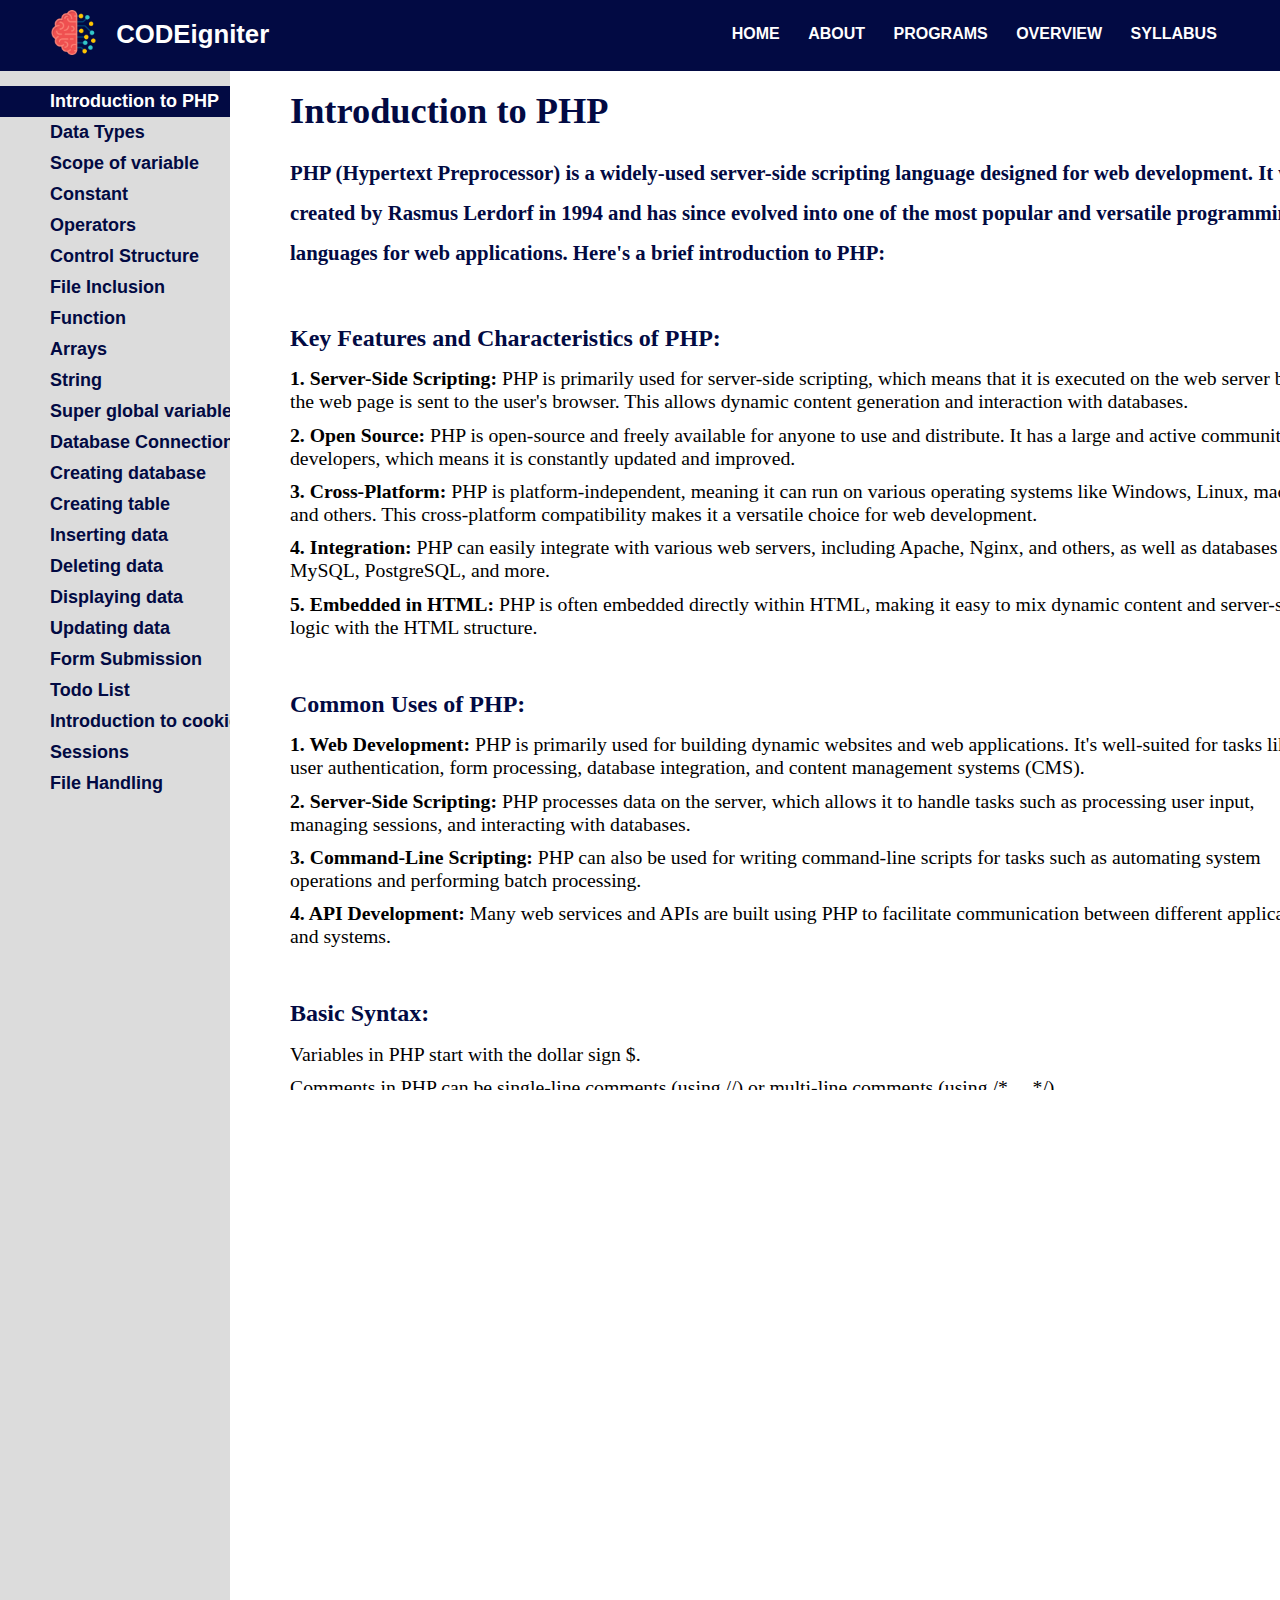
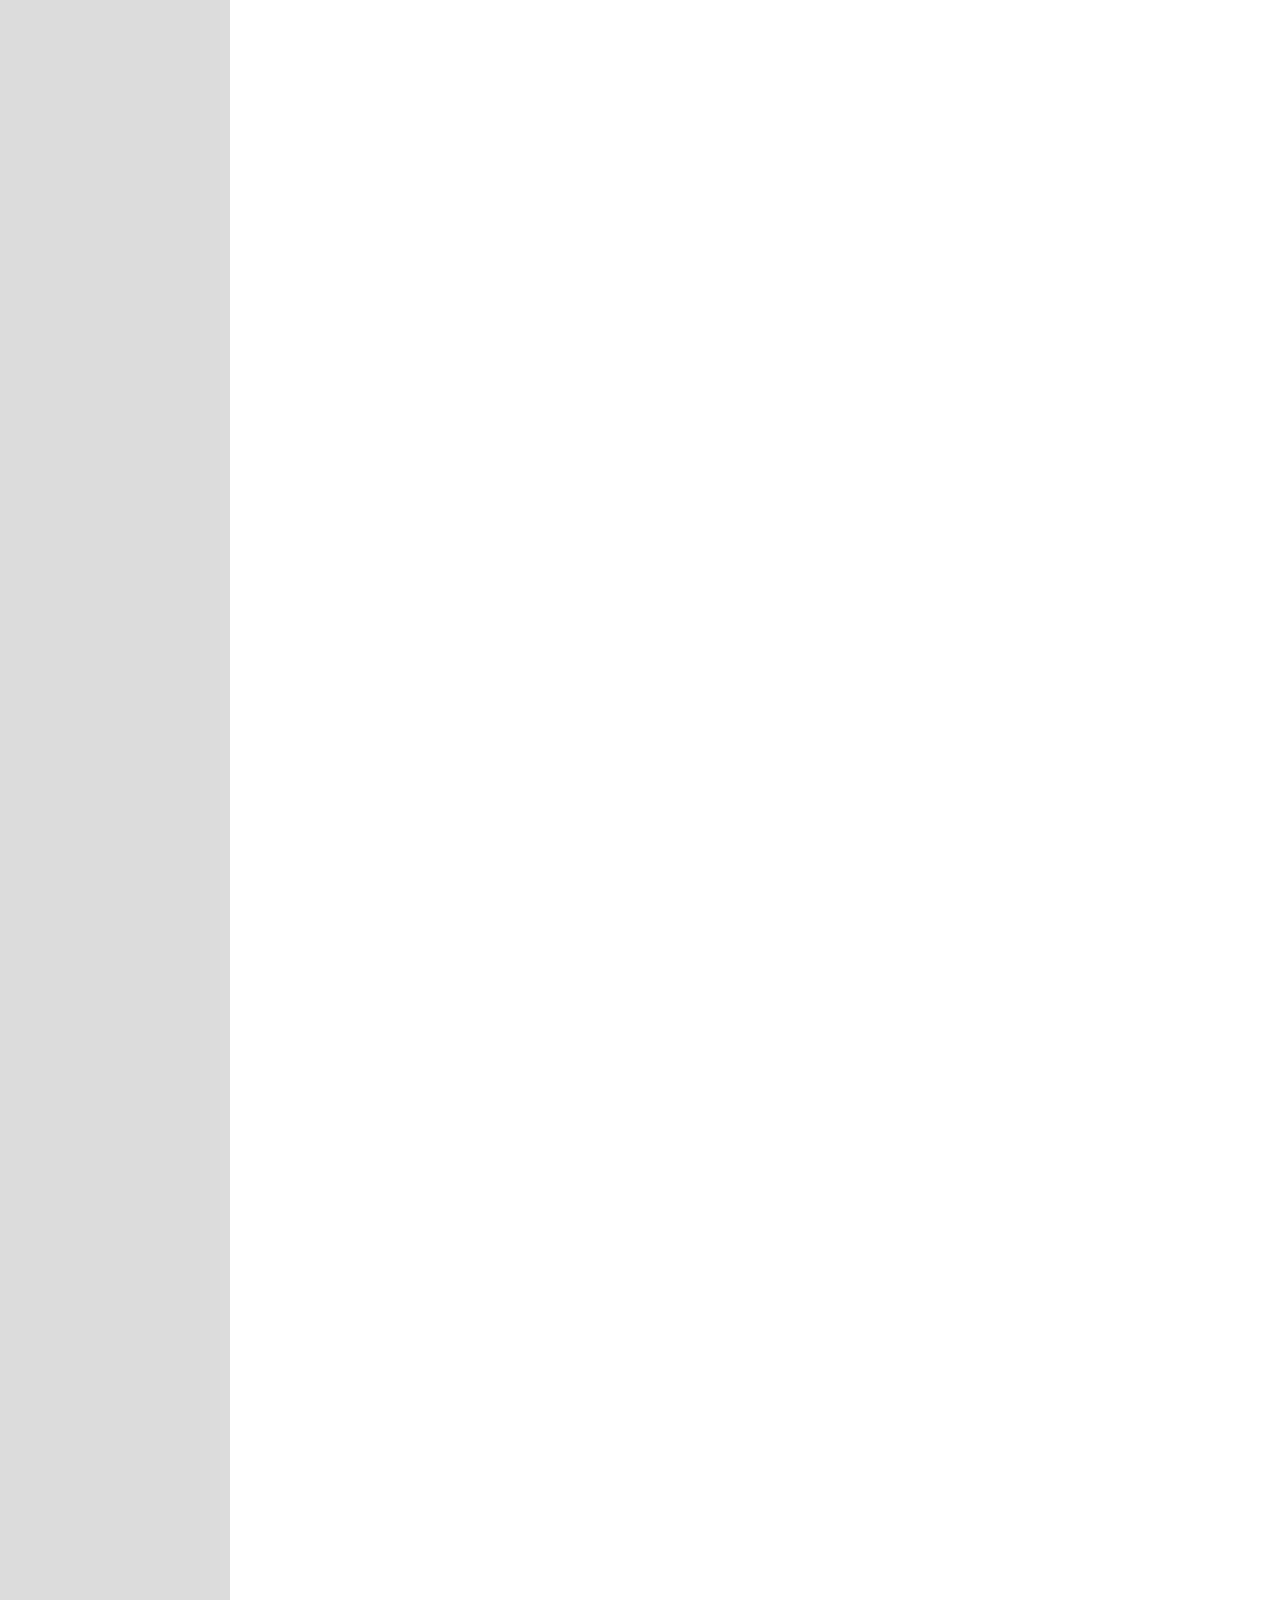
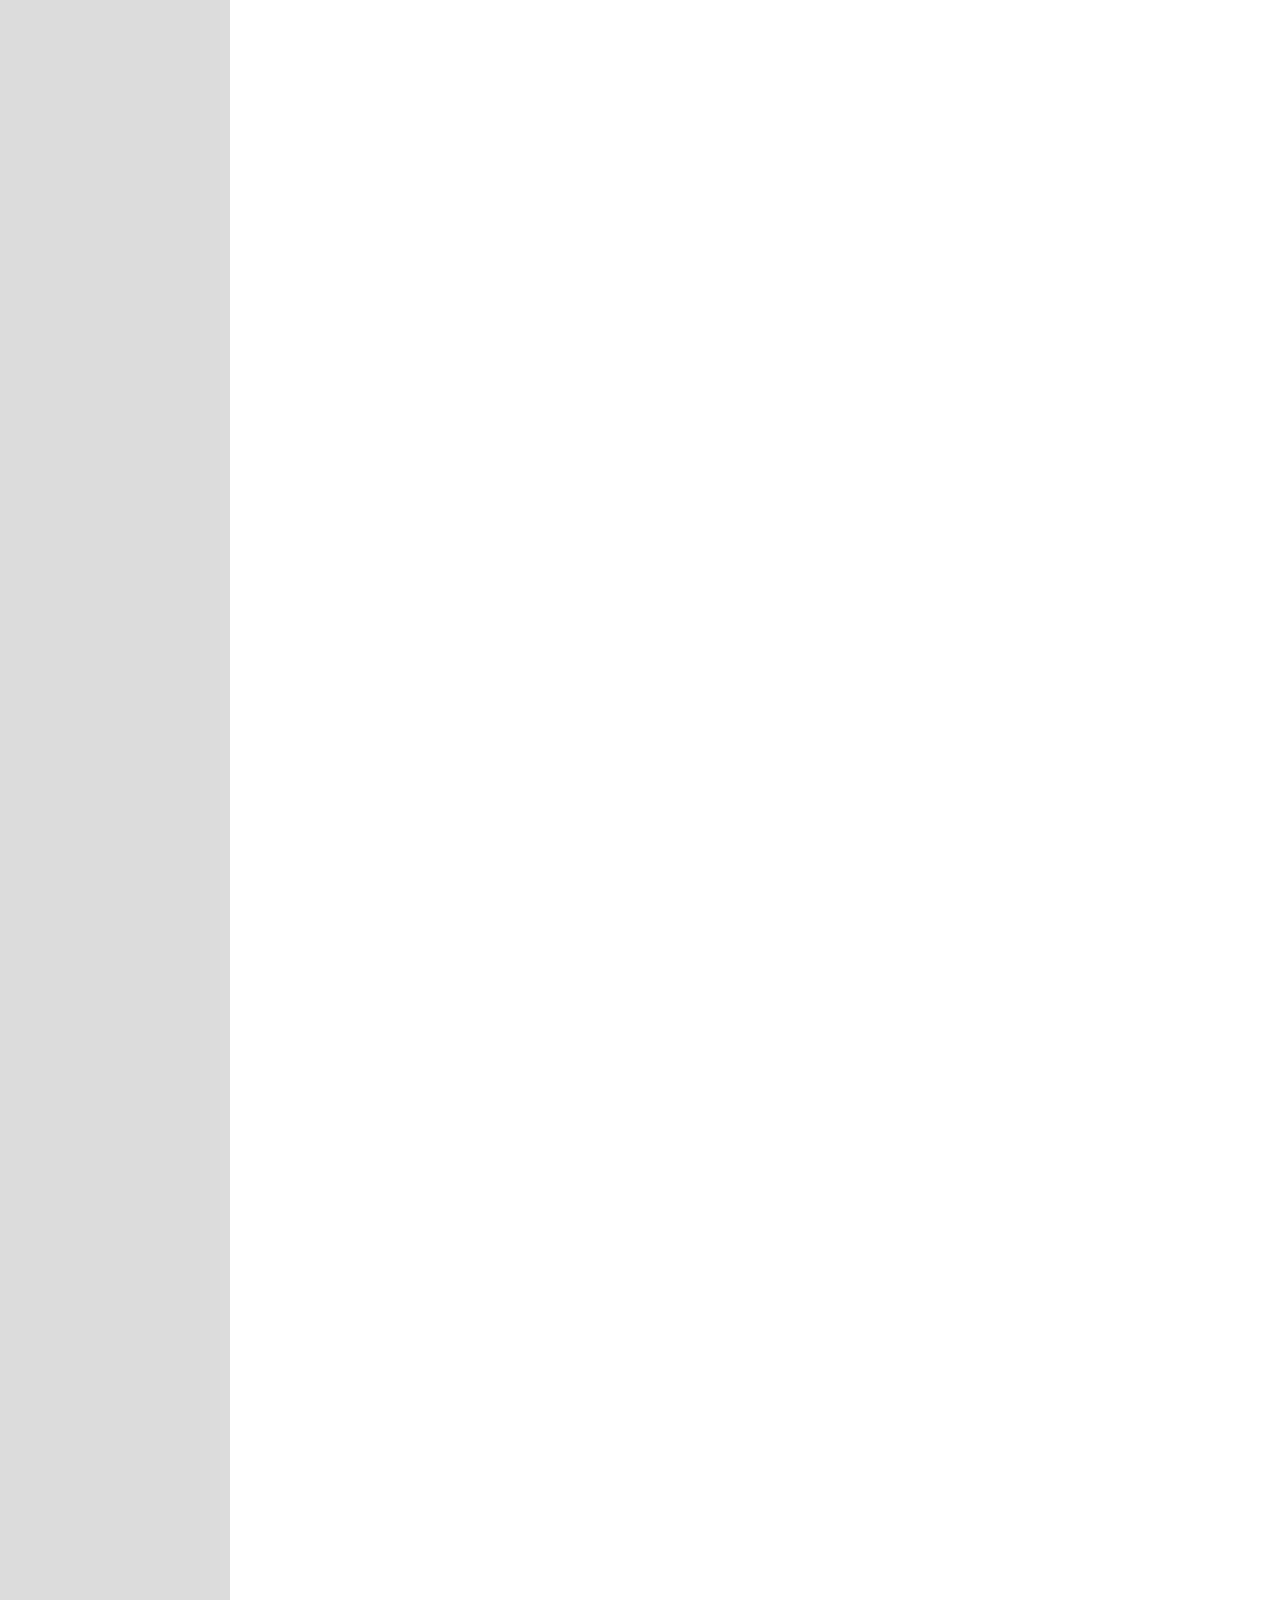
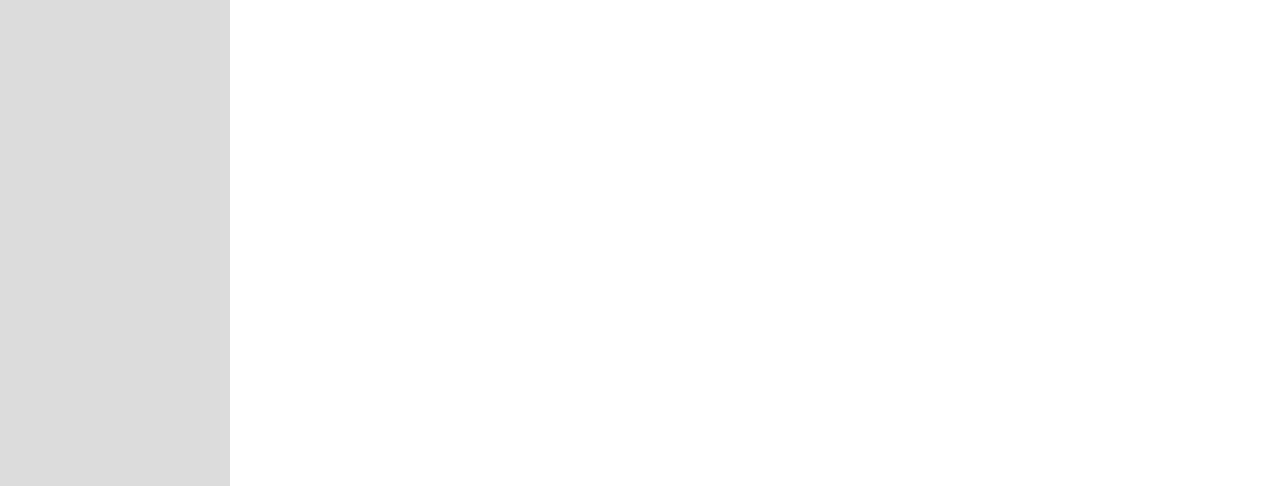
==== phppage.html @ 08b6f2e9 "Add files via upload" ====
<!DOCTYPE html>
<html lang="en">
<head>
    <meta charset="UTF-8">
    <meta name="viewport" content="width=device-width, initial-scale=1.0">
    <title>PHP</title>
    <!-- <link rel="stylesheet" href="style.css"> -->
    <link rel="stylesheet" href="php.css">
</head>
<body>
    <div class="header">
        <nav>
            <div class="nav_image">
                <a href="index.html"><img src="images/logo1.png" alt="wait"></a>
                <h3>CODEigniter</h3>
            </div>
            <div class="nav-links">
                <!-- <i class="ri-close-circle-fill"></i> -->
                <ul class="show">
                    <li><a href=""><i class="ra ri-close-circle-fill"></i></a></li>
                    <li><a href="index.html">HOME</a></li>
                    <li><a href="">ABOUT</a></li>
                    <li><a href="">PROGRAMS</a></li>
                    <li><a href="">OVERVIEW</a></li>
                    <li><a href="phpSyllabus.html">SYLLABUS</a></li>
                </ul>
                <!-- <ul class="hide">
                    <li><a href=""><i class="ra ri-close-circle-fill"></i></a></li>
                    <li class="intro">Introduction to PHP</li>
                    <li class="program1">Data Types</li>
                    <li class="program2">Scope of variable</li>
                    <li class="program3">Constant</li>
                    <li class="program4">Operators</li>
                    <li class="program5">Control Structure</li>
                    <li class="program6">File Inclusion</li>
                    <li class="program7">Function</li>
                    <li class="program8">Arrays</li>
                    <li class="program9">String</li>
                    <li class="program10">Super global variable</li>
                    <li class="program11">Database Connection</li>
                    <li class="program12">Creating database</li>
                    <li class="program13">Creating table</li>
                    <li class="program14">Inserting data</li>
                    <li class="program15">Deleting data</li>
                    <li class="program16">Displaying data</li>
                    <li class="program17">Updating data</li>
                    <li class="program18">Form Submission</li>
                    <li class="program19">Todo List</li>
                    <li class="program20">Introduction to cookies</li>
                    <li class="program21">Sessions</li>
                    <li class="program22">File Handling</li>
                </ul> -->
            </div>
            <i class="fa ri-menu-line"></i>
            <!-- <i class="ra ri-close-circle-fill"></i> -->
        </nav>
        <main>
                <!-- <frameset cols="20%,*" border="3" scrolling="NO">
                    <frame src="4_Lists.html">
                    <frame src=".html"> 
                </frameset> -->
            <aside>
                <ul>
                    <li class="intro">Introduction to PHP</li>
                    <li class="program1">Data Types</li>
                    <li class="program2">Scope of variable</li>
                    <li class="program3">Constant</li>
                    <li class="program4">Operators</li>
                    <li class="program5">Control Structure</li>
                    <li class="program6">File Inclusion</li>
                    <li class="program7">Function</li>
                    <li class="program8">Arrays</li>
                    <li class="program9">String</li>
                    <li class="program10">Super global variable</li>
                    <li class="program11">Database Connection</li>
                    <li class="program12">Creating database</li>
                    <li class="program13">Creating table</li>
                    <li class="program14">Inserting data</li>
                    <li class="program15">Deleting data</li>
                    <li class="program16">Displaying data</li>
                    <li class="program17">Updating data</li>
                    <li class="program18">Form Submission</li>
                    <li class="program19">Todo List</li>
                    <li class="program20">Introduction to cookies</li>
                    <li class="program21">Sessions</li>
                    <li class="program22">File Handling</li>
                </ul>
            </aside>
            <section class="contento">
                <iframe src="php/p0_intoduction_to_php.html"  frameborder="0" width="99%" height="1000px" id="frames"></iframe>
            </section>
        </main>

    </div>

    <script src="content.js"></script>
</body>
</html>
---- style.css ----
*{
    margin: 0;
    padding: 0;
    font-family: 'Poppins', sans-serif;
    scroll-behavior: smooth;
}
body, html{
    height: 100%;
    width: 100%;
}
h1, h2, h3{
    color: white;
    text-align: center;
    /* width: 95vw; */
    line-height: 50px;
    font-size: 25px;
}
.cursor{
    width: 1.5vw;
    height: 1.5vw;
    border-radius: 50%;
    background-color: lightseagreen;
    position: absolute;
    z-index: 100;
    mix-blend-mode:difference;
    transition: all linear 0.1s;
}
.content{
    height: calc(100% - 100px);
    width: 100%;
    /* background-color: rgba(228, 188, 195, 0.9); */
    display: flex;
    position: relative;
}
.left{
    height: 100%;
    width: 55%;
    padding: 5vw 4vw;
    font-family: 'Times New Roman', Times, serif;
}

.left h1{
    font-size: 3vw;
    line-height: 4vw;
    color: white;
}
.left h1 span{
    color: lightseagreen;
}
.left h1 span::after{
    content: '';
    width: 0%;
    height: 3px;
    background: crimson;
    display: block;
    /* margin: auto; */
    transition: 0.5s;
}
.left h1 span:hover::after{
    width: calc(100% - 83%);
}

.left p{
    font-size: 1.2vw;
    font-weight: 600;
    color: white;
    width: 80%;
    margin-top: 1.5vw;
    margin-bottom: 4vw;
}
.content button{
    font-size: 1.5vw;
    padding: 1vw 2.2vw;
    background-color: #00C8AC;
    color: #fff;
    border: none;
    border-radius: 5px;
    font-weight: 700;
    cursor:pointer;
}
.content button:hover
{
    background-color: crimson;
    transition: all 0.5s;
}
.right{
    height: 100%;
    width: 45%;
}
.right img{
    height: 100%;
    width: 100%;
    
}
.header
{
    min-height: 100vh;
    width: 100%;
    background-image: linear-gradient(rgba(2, 12, 22, 0.7),rgba(2, 28, 35, 0.7)),url(images/th.jpeg);
    /* background-color: #0D3159; */
    background-position: center;
    background-size: cover;
    position: relative;
    overflow-y: hidden;
    /* opacity: 2; */
}  
nav{
    display: flex;
    padding: 1.5% 4%;
    justify-content: space-between;
    align-items: center;
}
.nav_image{
    display: flex;
    align-items: center;
    gap: 20px;
    color: white;
    font-size: 22px;
    cursor: pointer;
    font-family: 'Lexend Giga', sans-serif;
}

.nav_image h3::after
{
    content: '';
    width: 0%;
    height: 3px;
    background: #EF5050;
    display: block;
    margin: auto;
    transition: 0.5s;

}
.nav_image h3:hover::after{
    width: 100%;
}


nav img
{
    width: 45px;
}
.nav-links
{
    flex: 1;
    text-align: right;
}
.nav-links ul li{
    list-style: none;
    display: inline-block;
    padding: 8px 12px;
    position: relative;

}
.nav-links ul li a{
    color: white;
    text-decoration: none;
    font-size:  16px;
    font-weight: 600;
    
}
i{
    color: white;
    font-size: 25px;
}
.nav-links ul li::after
{
    content: '';
    width: 0%;
    height: 3px;
    background: crimson;
    display: block;
    margin: auto;
    transition: 0.5s;

}
.nav-links ul li:hover::after{
    width: 100%;
}
.text-box
{
    width: 85%;
    color: white;
    position: absolute;
    top: 50%;
    left: 50%;
    transform: translate(-50%,-50%);
    text-align: center;
}
/* .heading::after
{
    content: '';
    width: 0%;
    height: 3px;
    background: crimson;
    display: block;
    margin: auto;
    transition: 2.5s;

}
.heading:hover::after{
    width: 100%;
} */
.text-box h1
{
    font-size: 56px;
}
.text-box p{
    margin: 10px 0 40px;
    font-size: 24px;
    color: white;
}
.hero-btn{
    display: inline-block;
    text-decoration: none;
    color: white;
    border: 1px solid white;
    padding: 12px 34px;
    font-size: 13px;
    background: transparent;
    position: relative;
    cursor: pointer;
    word-spacing: 5px;
    font-size: 18px;
    font-weight: 600;
}
.hero-btn:hover
{
    border: 1px solid crimson;
    background: crimson;
    transition: 1s;
}
nav .fa
{
    display: none;
}

.ra{
    display: none;
}



.container{
    display: flex;
    justify-content: center;
    flex-wrap: wrap;
}

.box{
    /* border: 2px solid black; */
    border-radius: 5%;
    margin: 22px;
    width: 400px;
    padding: 10px 30px;
    box-shadow: 5px 5px 10px 0 rgba(37, 37, 37, 0.5);
    background-color: #00DFC0;
    transition: all 0.3s;
    cursor: pointer;
    /* color: white; */
}

.box:hover
{
    box-shadow: 5px 5px 10px 0 rgba(0, 0, 0, 0.8);
    /* margin: 40px; */
}
.box_head{
    display: flex;
    justify-content: center;
    font-size: 25px;
    font-weight: 700;
    margin-bottom: 5px;
}

.box_content{
    font-size: 14px;
    font-weight: 600;
}

.upper{
    display: flex;    
    align-items: center;
    justify-content: center;
    flex-direction: row;
}
.upper img{
    width: 80px;
    /* margin-bottom: 5px; */
    margin-right: 50px;
}



@media (max-width: 1150px) {
    .nav_image{
        display: flex;
        align-items: center;
        gap: 8px;
        color: white;
        font-size: 18px;
        cursor: pointer;
    }
    nav img
    {
        width: 60px;
    }
    .text-box
    {
        width: 95%;
    }

    .text-box h1{
        font-size: 40px;
    }
    .text-box p{
        font-size: 20px;
    }
    .nav-links ul li {
        list-style: none;
        display: inline-block;
        padding: 8px 6px;
        position: relative;
    }
    .nav-links ul li a {
        color: white;
        text-decoration: none;
        font-size: 14px;
        font-weight: 600;
    }
    .ra{
        display: none;
    }
    
}

@media (max-width: 750px) {
    .nav_image{
        display: flex;
        align-items: center;
        gap: 8px;
        color: white;
        font-size: 12px;
        cursor: pointer;
    }
    nav img
    {
        width: 60px;
    }
    .text-box
    {
        width: 95%;
    }

    .text-box h1{
        font-size: 33px;
    }
    .text-box p{
        font-size: 20px;
    }
    .nav-links ul li {
        list-style: none;
        display: inline-block;
        padding: 8px 6px;
        position: relative;
    }
    .nav-links ul li a {
        color: white;
        text-decoration: none;
        font-size: 12px;
        font-weight: 600;
    }
    .ra{
        display: none;
    }
    
}


@media (max-width: 600px) {
 
    .nav_image{
        display: flex;
        align-items: center;
        gap: 20px;
        color: white;
        font-size: 18px;
        cursor: pointer;
    }
    nav img
    {
        width: 60px;
    }
    .text-box
    {
        width: 95%;
        /* color: white;
        position: absolute;
        top: 50%;
        left: 50%;
        transform: translate(-50%,-50%);
        text-align: center; */
    }

    .text-box h1{
        font-size: 20px;
    }
    .text-box p{
        font-size: 16px;
    }
    .nav-links ul li
    {
       display: block; 

    }
    .nav-links{
        position: absolute;
        background: crimson;
        height: 100vh;
        width: 200px;
        top: 0;
        right: -200px;
        text-align: left;
        z-index: 2;
    }
    nav .fa{
        display: block;
        color: white;
        margin: 10px;
        font-size: 22px;
        cursor: pointer;
    }
    .nav-links ul {
        padding: 30px;
    }

    .hero-btn{
        display: inline-block;
        text-decoration: none;
        color: white;
        border: 1px solid white;
        padding: 12px 34px;
        font-size: 13px;
        background: transparent;
        position: relative;
        cursor: pointer;
        word-spacing: 5px;
        font-size: 16px;
        font-weight: 600;
    }
    .ra{
        display: block;
    }
}


@media (max-width: 500px) {
    .nav_image{
        display: flex;
        align-items: center;
        gap:7px;
        color: white;
        font-size: 13px;
        cursor: pointer;
    }
    nav img
    {
        width: 45px;
    }
    .text-box
    {
        width: 90%;
        /* color: white;
        position: absolute;
        top: 50%;
        left: 50%;
        transform: translate(-50%,-50%);
        text-align: center; */
    }

    .text-box h1{
        font-size: 16px;
    }
    .text-box p{
        font-size: 14px;
    }
    .nav-links ul li
    {
       display: block; 

    }
    .nav-links{
        position: absolute;
        background: crimson;
        height: 100vh;
        width: 200px;
        top: 0;
        right: -200px;
        text-align: left;
        z-index: 2;
    }
    nav .fa{
        display: block;
        color: white;
        margin: 10px;
        font-size: 22px;
        cursor: pointer;
    }
    .nav-links ul {
        padding: 30px;

    }
    .hero-btn{
        display: inline-block;
        text-decoration: none;
        color: white;
        border: 1px solid white;
        padding: 10px 30px;
        font-size: 13px;
        background: transparent;
        position: relative;
        cursor: pointer;
        word-spacing: 2px;
        font-size: 15px;
        font-weight: 600;
    }
}
---- php.css ----
*{
    margin: 0;
    padding: 0;
    font-family: 'Poppins', sans-serif;
    /* overflow-x: hidden; */
    
}
body, html{
    height: 100%;
    width: 100%;
    /* overflow: unset; */
    /* overflow-x: hidden; */
}

header
{
    min-height: 100vh;
    width: 100%;
    background-image: linear-gradient(rgba(2, 12, 22, 0.7),rgba(2, 28, 35, 0.7)),url(images/th.jpeg);
    /* background-color: #0D3159; */
    background-position: center;
    background-size: cover;
    position: relative;
    /* overflow: hidden; */
    /* opacity: 2; */
    
}  
nav{
    display: flex;
    padding: 0.8% 4%;
    justify-content: space-between;
    align-items: center;
    background-color: #020A43;
}
.nav_image{
    display: flex;
    align-items: center;
    gap: 20px;
    color: white;
    font-size: 22px;
    cursor: pointer;
    font-family: 'Lexend Giga', sans-serif;
}

.nav_image h3::after
{
    content: '';
    width: 0%;
    height: 3px;
    background: #EF5050;
    display: block;
    margin: auto;
    transition: 0.5s;

}
.nav_image h3:hover::after{
    width: 100%;
}


nav img
{
    width: 45px;
}
.nav-links
{
    flex: 1;
    text-align: right;
}
.nav-links ul li{
    list-style: none;
    display: inline-block;
    padding: 8px 12px;
    position: relative;

}
.nav-links ul li a{
    color: white;
    text-decoration: none;
    font-size:  16px;
    font-weight: 600;
    
}
i{
    color: white;
    font-size: 25px;
}
.nav-links ul li::after
{
    content: '';
    width: 0%;
    height: 3px;
    background: crimson;
    display: block;
    margin: auto;
    transition: 0.5s;

}
.nav-links ul li:hover::after{
    width: 100%;
}

aside{
    width: 18vw;
    /* height: calc(100vh - 50px); */
    /* height: 100vw; */
    height: 5200px;
    /* padding-left: 20px; */
    padding-top: 15px;
    background-color: gainsboro;
    overflow: hidden;
    margin-right: 10px;
}
li{
    list-style: none;
    /* color: #020A43; */
    cursor: pointer;  
}
aside ul li{
    text-decoration: none;
    width: 100%;
    /* color: #020A43; */
    color: #020A43;
    font-size: 18px;
    font-weight: 900;
    padding: 5px 0;  
    padding-left: 50px;  
    /* padding-right: 0; */

}
.intro{
    background-color: #020A43;
    color: white;
}
aside ul li:hover{
    color: white;
    background-color: #020A43;
    transition: all 0.5s;
}



.contento{
    width: calc(100vw - 18vw);
    height: 100vh;
    position: absolute;
    top: 90px;
    left: 280px;
    padding-left: 10px;
    /* overflow:; */
}
/* .hide{
    display: none;
} */
@media (max-width: 600px) {
    /* .hide{
        display: block;
         position: absolute;
        background: crimson;
        height: 100vh;
        width: 200px;
        top: 0;
        right: -400px;
        text-align: left;
        z-index: 2; 
    }*/
    /* .show{
        display: none;
    }  */
    aside{
        display: none;
    }
    .contento{
        /* width: 100vw; */
        left: 0px;
    }
    .nav_image{
        display: flex;
        align-items: center;
        gap: 20px;
        color: white;
        font-size: 15px;
        cursor: pointer;
    }
    nav img
    {
        width: 40px;
    }
    .text-box
    {
        width: 95%;
        /* color: white;
        position: absolute;
        top: 50%;
        left: 50%;
        transform: translate(-50%,-50%);
        text-align: center; */
    }

    .text-box h1{
        font-size: 20px;
    }
    .text-box p{
        font-size: 16px;
    }
    .nav-links ul li
    {
       display: block; 

    }
    .nav-links{
        position: absolute;
        background: crimson;
        height: 100vh;
        width: 200px;
        top: 0;
        right: -200px;
        text-align: left;
        z-index: 2;
    }
    nav .fa{
        display: block;
        color: white;
        margin: 10px;
        font-size: 22px;
        cursor: pointer;
    }
    .nav-links ul {
        padding: 30px;
    }

    .hero-btn{
        display: inline-block;
        text-decoration: none;
        color: white;
        border: 1px solid white;
        padding: 12px 34px;
        font-size: 13px;
        background: transparent;
        position: relative;
        cursor: pointer;
        word-spacing: 5px;
        font-size: 16px;
        font-weight: 600;
    }
    .ra{
        display: block;
    }
}
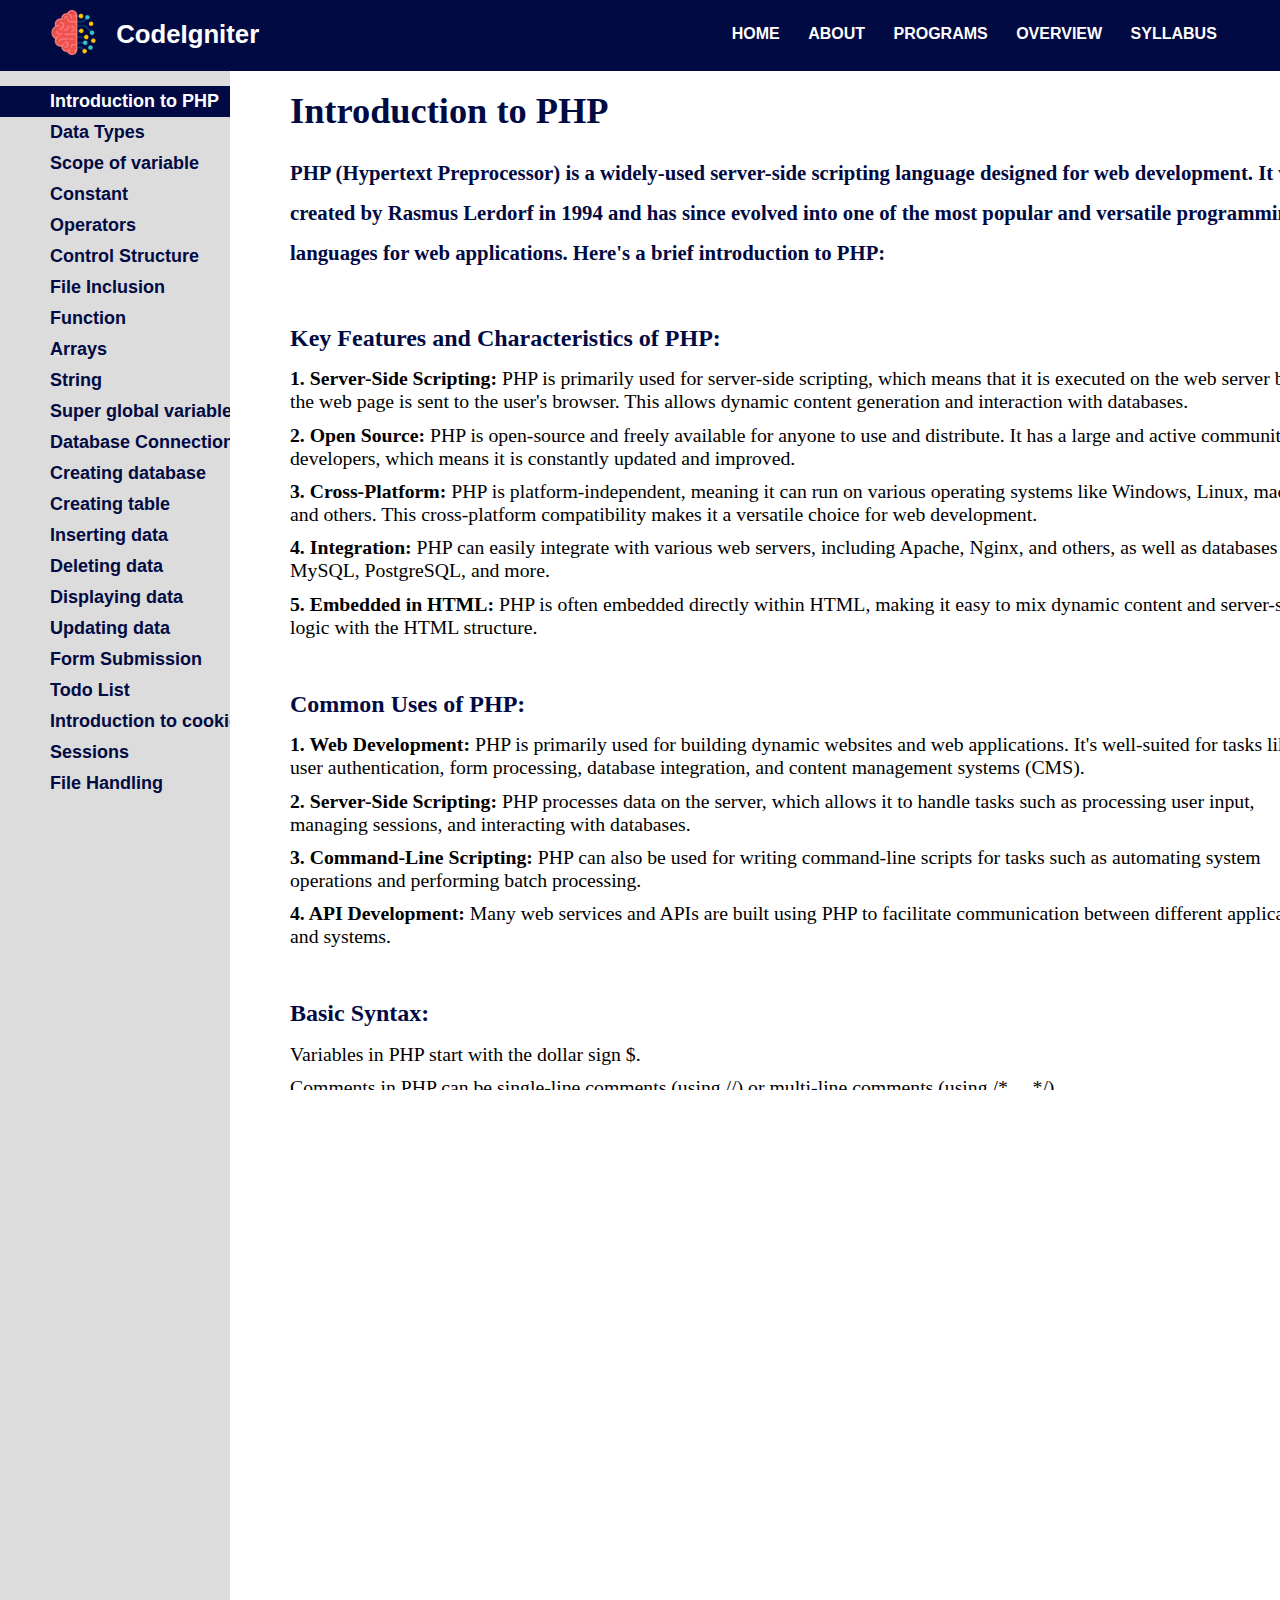
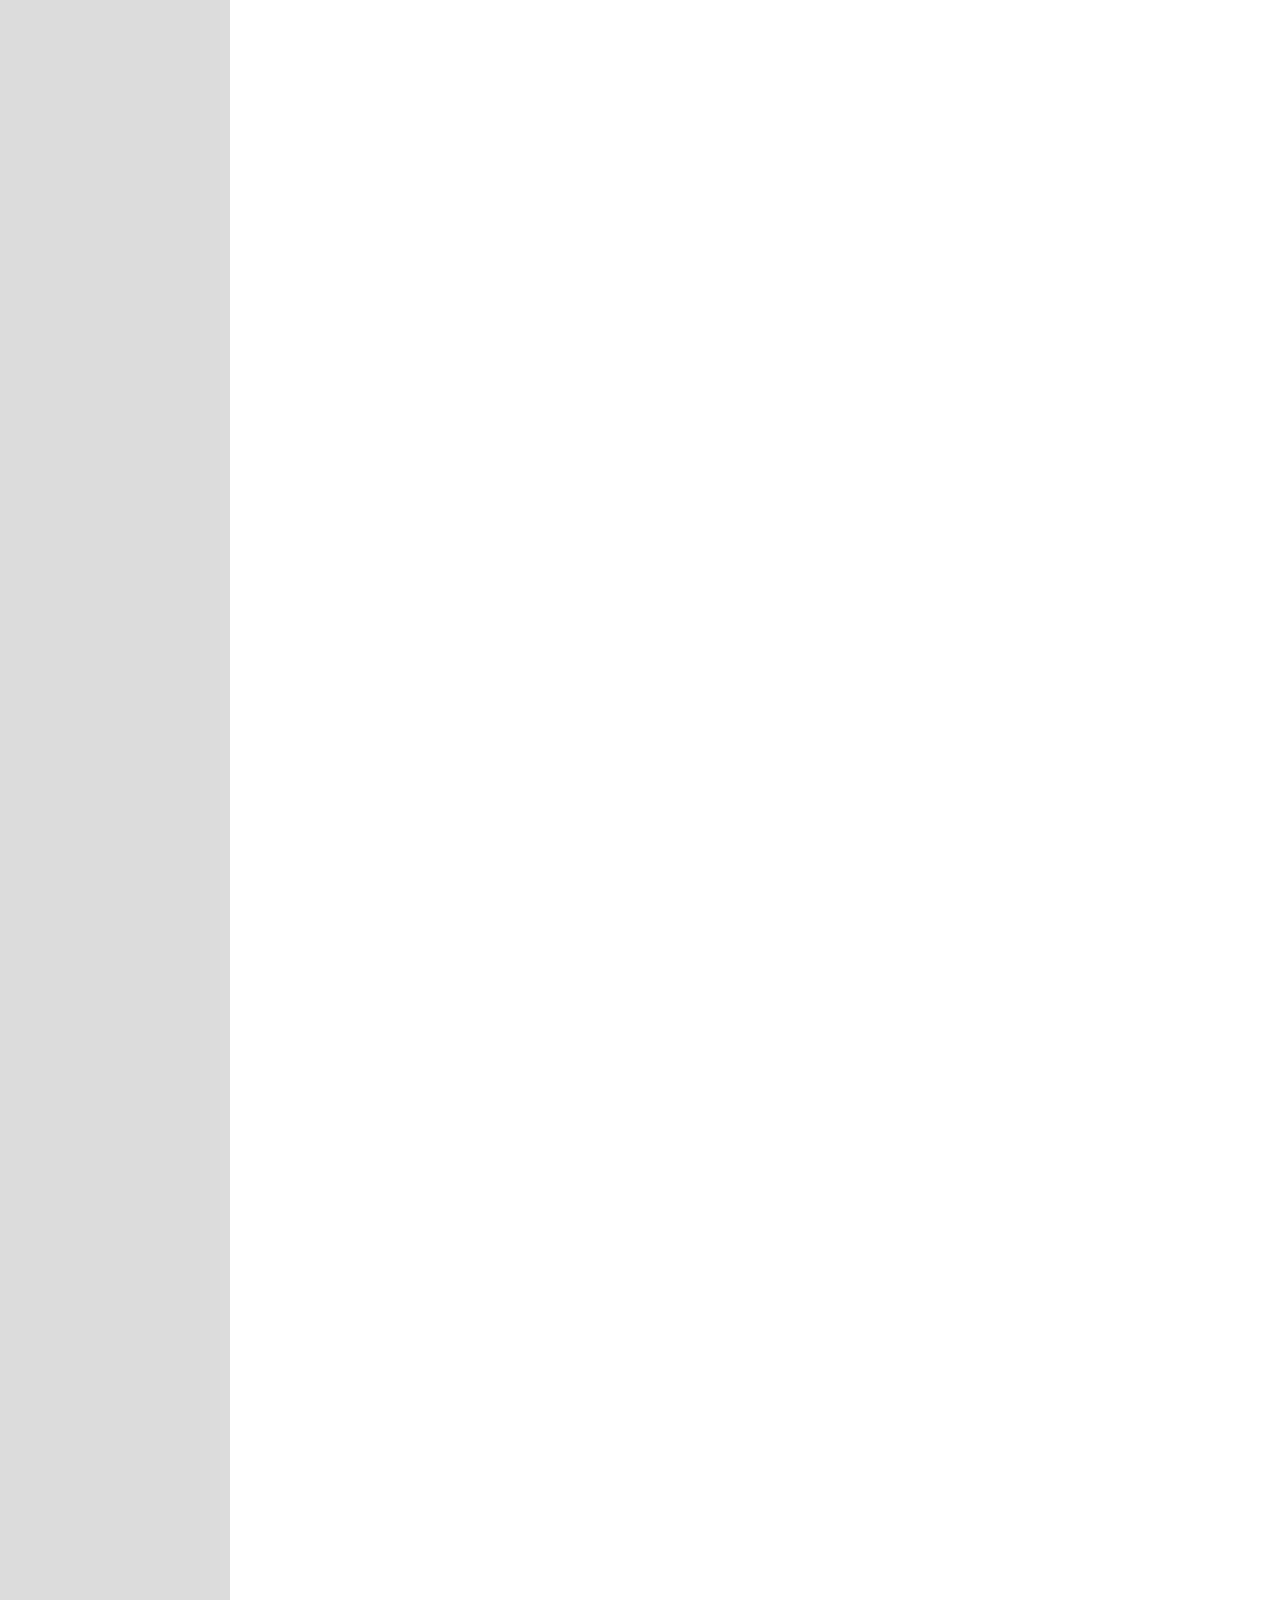
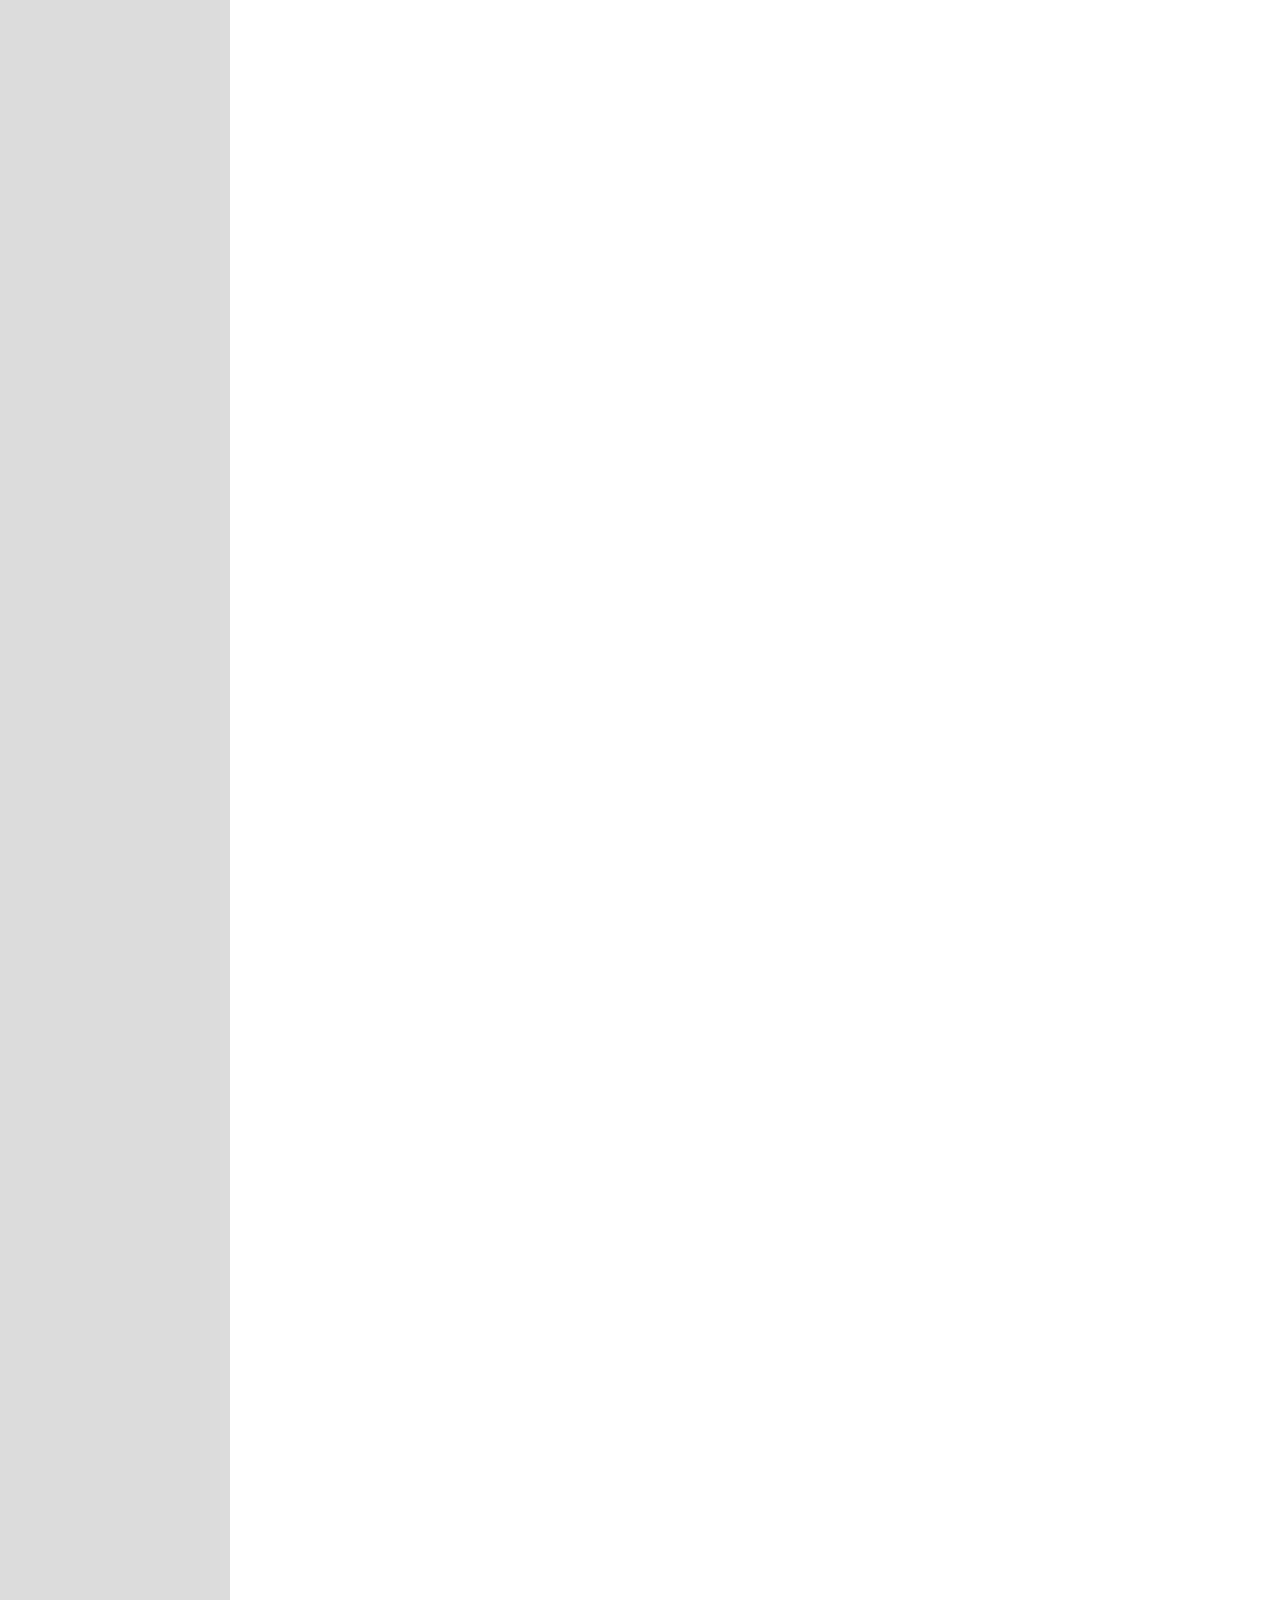
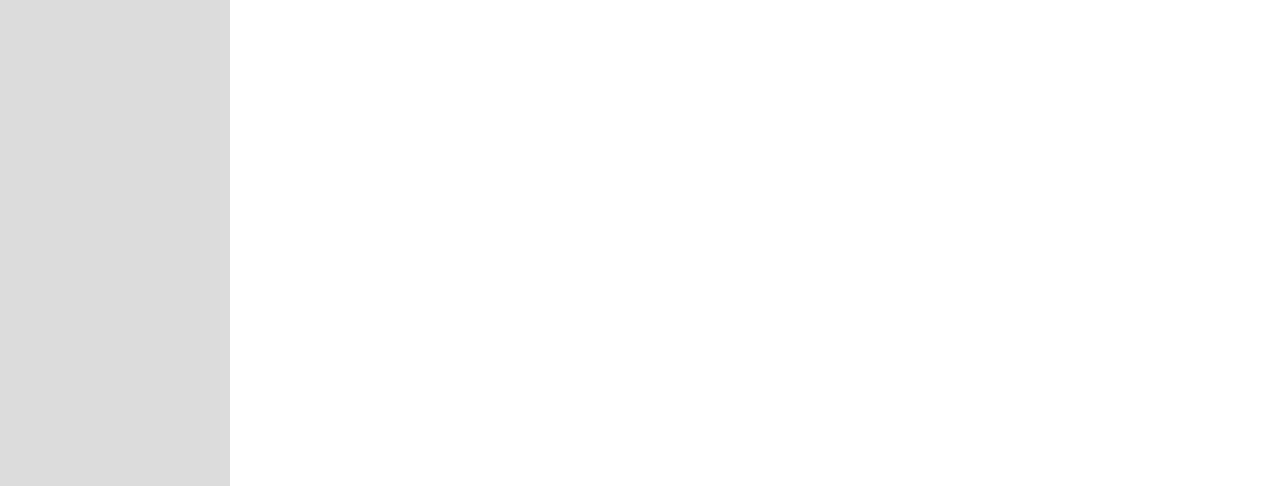
==== commit 75614f69: "phppage.html" ====
--- a/phppage.html
+++ b/phppage.html
@@ -12,7 +12,7 @@
         <nav>
             <div class="nav_image">
                 <a href="index.html"><img src="images/logo1.png" alt="wait"></a>
-                <h3>CODEigniter</h3>
+                <h3>CodeIgniter</h3>
             </div>
             <div class="nav-links">
                 <!-- <i class="ri-close-circle-fill"></i> -->
@@ -20,7 +20,7 @@
                     <li><a href=""><i class="ra ri-close-circle-fill"></i></a></li>
                     <li><a href="index.html">HOME</a></li>
                     <li><a href="">ABOUT</a></li>
-                    <li><a href="">PROGRAMS</a></li>
+                    <li><a href="phppage.html">PROGRAMS</a></li>
                     <li><a href="">OVERVIEW</a></li>
                     <li><a href="phpSyllabus.html">SYLLABUS</a></li>
                 </ul>
@@ -95,4 +95,4 @@
 
     <script src="content.js"></script>
 </body>
-</html>+</html>
